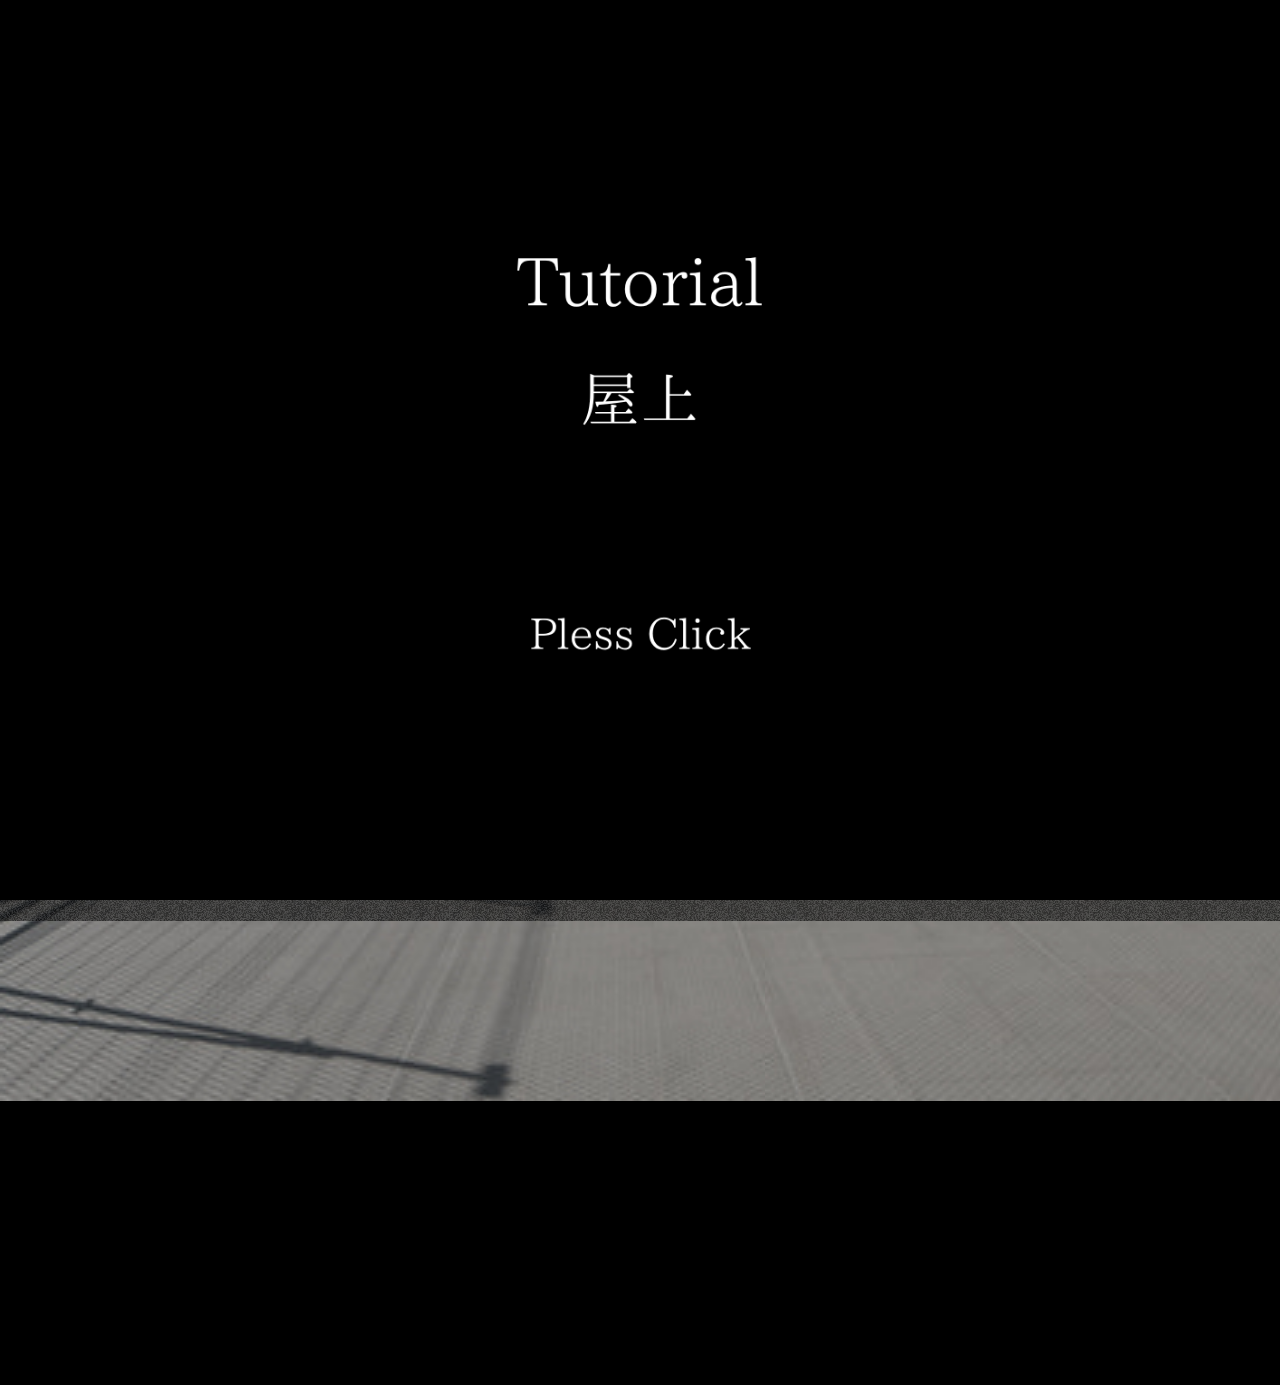
==== index.html @ e2dea238 "Update index.html" ====
<!DOCTYPE html>
<html lang="ja">
<head>
  <meta charset="UTF-8">
  <title>Tutorial</title>
  <link rel="stylesheet" href="Tutorial/0.css">
  <link href="https://fonts.googleapis.com/css2?family=Noto+Serif+JP&display=swap" rel="stylesheet">
　<link rel="shortcut icon" type="img/png" href="アイコン.png">
</head>
<body>

  <!-- 背景 -->
  <div class="bg"></div>
  <div class="black"></div>
  <div class="noise"></div>


<!-- 光る丸 -->
  <div id="light"></div>

<!-- 画像表示用 -->
<div id="viewer">
  <div class="overlay"></div>
  <img id="viewImage1" src="Tutorial/画像/ITEM 生徒証.png">
  <img id="viewImage2" src="Tutorial/画像/生徒証（ゆい）.png">
  <button id="closeBtn">×</button>
</div>

<div id="startScreen">
  <img src="Tutorial/画像/屋上最初.png">
  <div id="startFade"></div>
</div>
  <!-- UI -->
  <div class="ui">
  <br>
  <br>
  <br>
  <br>
  <br>
  <br>
  <br>
  <br>
  <br>
  <br>
  <img id="testid" src="Tutorial/画像/0.png">
  <br>
  <br>
    <div class="input-area">
      <input type="text" id="textBox" readonly>
    </div>

    <div class="controls">
      <button id="deleteBtn">削除</button>
      <button id="enterBtn">決定</button>
    </div>

    <div class="keyboard" id="keyboard"></div>
	 <br>
  </div>
  <script src="Tutorial/0.js"></script>
<!-- 光る丸 -->

</body>
</html>
---- Tutorial/0.css ----
/* ===== 全体リセット ===== */
html, body {
  margin: 0;
  padding: 0;
  height: 100%;
  overflow: auto;
  opacity: 1;
  transition: opacity 3s ease;
  background: black;

  /* 明朝フォント（確実版） */
  font-family: "Yu Mincho", "游明朝", "MS Mincho", serif;
}

body.fade-out {
  opacity: 0;
}
/* 黒フェード用 */
.fade-layer {
  position: fixed;
  top: 0;
  left: 0;
  width: 100%;
  height: 100%;
  background: black;
  opacity: 0;
  pointer-events: none;
  z-index: 999;

  transition: opacity 0.8s ease;
}

/* フェード発動 */
.fade-layer.active {
  opacity: 1;
}
/* inputとbuttonにも強制適用 */
input, button {
  font-family: "Yu Mincho", "游明朝", "MS Mincho", serif;
}

/* ===== 背景 ===== */
.bg {
  position: fixed;
  width: 120%;
  height: 120%;
  background: url("画像/屋上 背景.jpg") no-repeat center;
  background-size: cover;
  z-index: 1;
}

.black {
  position: fixed;
  width: 100%;
  height: 100%;
  background: black;
  opacity: 0.6;
  z-index: 2;
}

.noise {
  position: fixed;
  width: 100%;
  height: 100%;
  background: url("../Noise.gif");
  opacity: 0.15;
  z-index: 3;
  pointer-events: none;
}

/* ===== UI全体 ===== */
.ui {
  position: absolute;
  top: 50%;
  left: 50%;
  transform: translate(-50%, -50%);
  z-index: 10;
  width: 90%;
  text-align: center;
}

#testid {
　　width: 100vw;
    height: 100vw;
	 object-fit: contain;
}

/* ===== 入力欄 ===== */
#textBox {
  width: 20%;
  padding: 12px;
  font-size: 24px;
  text-align: center;

  background: rgba(0,0,0,0.7);
  color: white;
  border: 2px solid white;

  /* 編集・選択禁止 */
  user-select: none;
  pointer-events: none;
}

/* ===== コントロールボタン ===== */
.controls {
  margin-top: 15px;
}

.controls button {
  margin: 5px;
  padding: 10px 20px;
  font-size: 16px;

  background: rgba(0,0,0,0.8);
  color: white;
  border: 1px solid white;
  cursor: pointer;
}

.controls button:hover {
  background: white;
  color: black;
}

/* ===== キーボード（Grid） ===== */
.keyboard {
  margin-top: 15px;

  display: grid;
  grid-template-columns: repeat(10, 45px); /* ← 横最大数 */
  gap: 8px;
  justify-content: center;
}

/* ===== キー ===== */
.key {
  width: 40px;
  height: 40px;
  font-size: 20px;
  color: white;

  background: transparent;
  border: none;
  border-radius: 6px;

  cursor: pointer;
  transition: 0.15s;
}

/* ホバー */
.key:hover {
  background: black;
  color: white;
}

/* 押した感 */
.key:active {
  transform: scale(0.9);
}

/* 光る丸 */
/* 中心やや強め＋外側弱い光 */
/* かなり淡い光 */
#light {
  position: absolute;
  width: 20px;
  height: 20px;
  border-radius: 50%;
  cursor: pointer;

  background: radial-gradient(
    circle,
    rgba(255,255,255,1) 0%,
    rgba(255,255,255,0.6) 40%,
    rgba(255,255,255,0.3) 70%,
    rgba(255,255,255,0) 100%
  );

  filter: blur(4px); /* ← ぼやけ強め */
  z-index: 20;
  top: 500px;
  left: 660px;
  animation: lightPulse 7s ease-in-out infinite;
  pointer-events: auto;
}
/* なめらかな点滅 */



@keyframes lightPulse {
  0% {
    opacity: 0;
  }
  50% {
    opacity: 0.7; /* ← 弱く */
  }
  100% {
    opacity: 0;
  }
}

/* 画像表示エリア */
#viewer {
  position: fixed;
  top: 0;
  left: 0;
  width: 100%;
  height: 100%;

  display: none; /* ← これだけで制御 */
  justify-content: center;
  align-items: center;
  flex-direction: column;

  z-index: 999;
}
/* 黒フェード */
.overlay {
  position: absolute;
  width: 100%;
  height: 100%;
  background: black;
  opacity: 0;
  transition: opacity 0.6s;
  pointer-events: none;
}

/* 画像 */
#viewImage1 {
  max-width: 50%;
  opacity: 0;
  transform: scale(0.9);
  transition: opacity 0.6s, transform 0.6s;
  z-index: 1;
  pointer-events: none;
}

#viewImage2 {
  max-width: 50%;
  opacity: 0;
  transform: scale(0.9);
  transition: opacity 0.6s, transform 0.6s;
  z-index: 1;
  pointer-events: none;
}

/* バツボタン */
#closeBtn {
  margin-top: 20px;
  font-size: 24px;
  background: none;
  color: white;
  border: none;
  cursor: pointer;
  z-index: 1;
}

#viewer.active {
  pointer-events: auto;
}

#viewer:not(.active) {
  pointer-events: none;
}

#startScreen {
  position: fixed;
  top: 0;
  left: 0;
  width: 100%;
  height: 100%;

  display: flex;
  justify-content: center;
  align-items: center;

  background: black;
  z-index: 9999;
  pointer-events: auto;
}

.ui {
  opacity: 0;
  pointer-events: none;
  transition: opacity 1s ease;
}

.ui.show {
  opacity: 1;
  pointer-events: auto;
}

#startScreen img {
  max-width: 50%;
  pointer-events: none;
}

/* フェード用黒レイヤー */
#startFade {
  position: absolute;
  width: 100%;
  height: 100%;
  background: black;
  opacity: 0;
  transition: opacity 0.8s ease;
  pointer-events: none !important;
  z-index: 1;
}

/*此処から先ついか*/
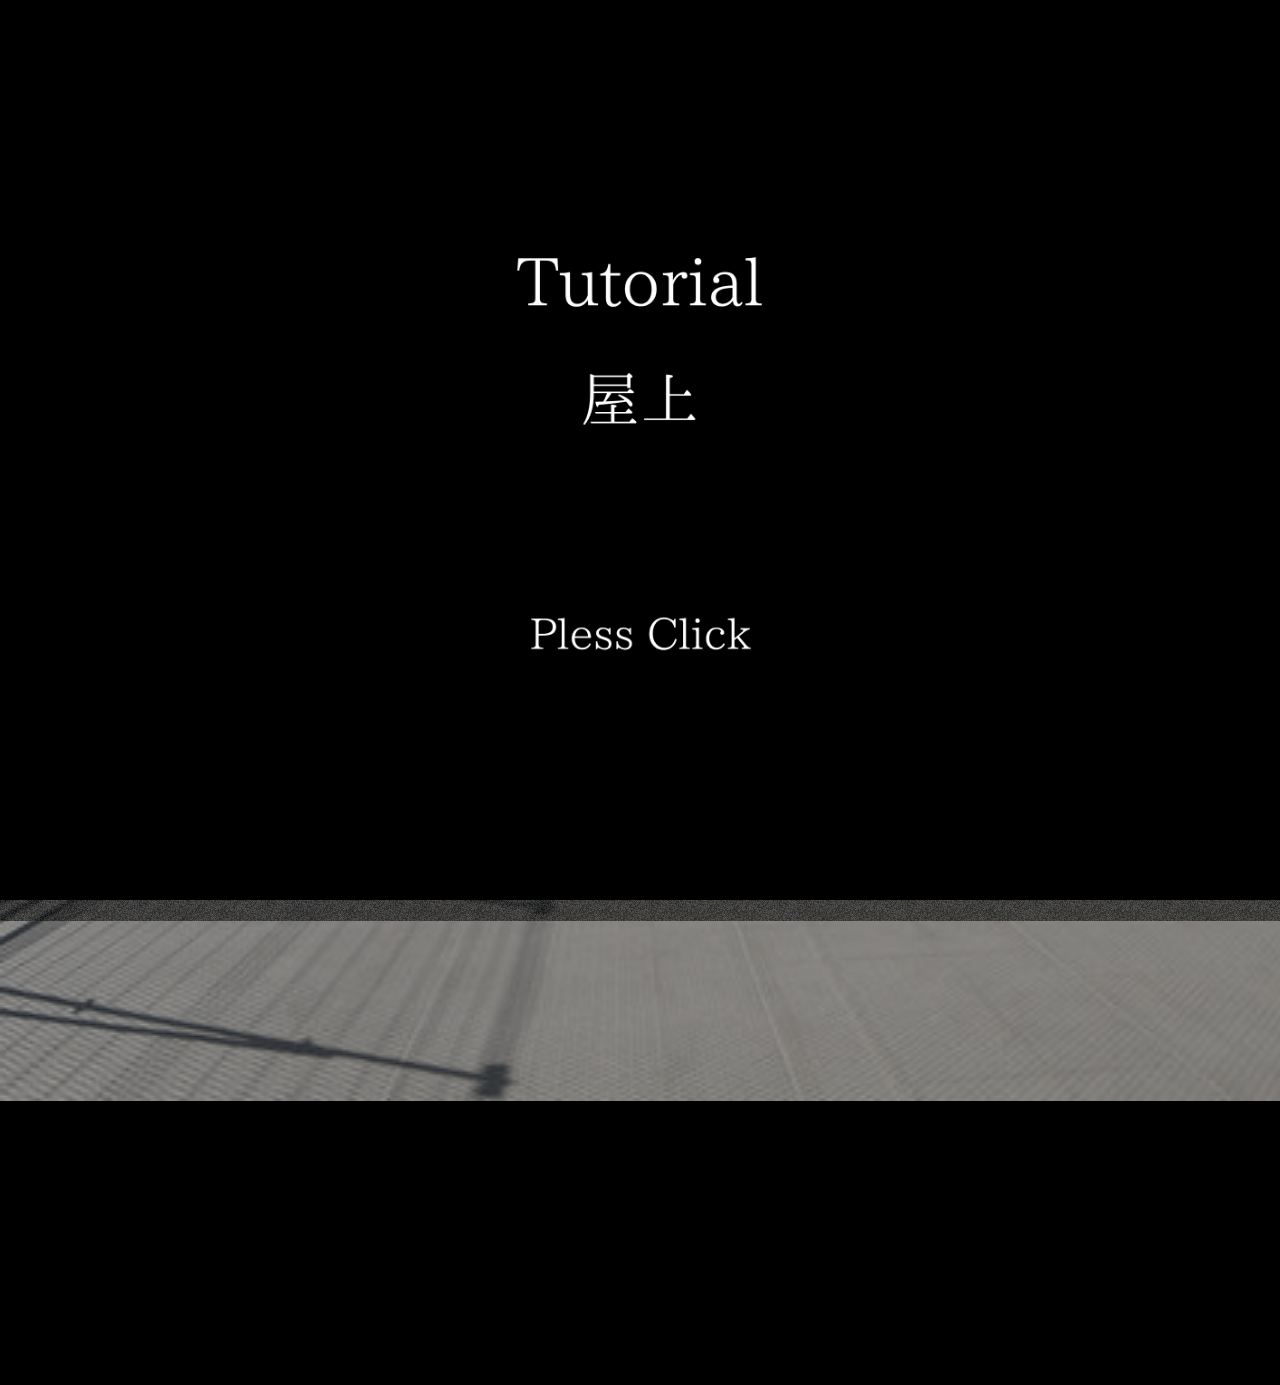
==== commit 271a3ccb: "Update index.html" ====
--- a/index.html
+++ b/index.html
@@ -5,7 +5,7 @@
   <title>Tutorial</title>
   <link rel="stylesheet" href="Tutorial/0.css">
   <link href="https://fonts.googleapis.com/css2?family=Noto+Serif+JP&display=swap" rel="stylesheet">
-　<link rel="shortcut icon" type="img/png" href="アイコン.png">
+　<link rel="icon" type="img/png" href="アイコン.png">
 </head>
 <body>
 
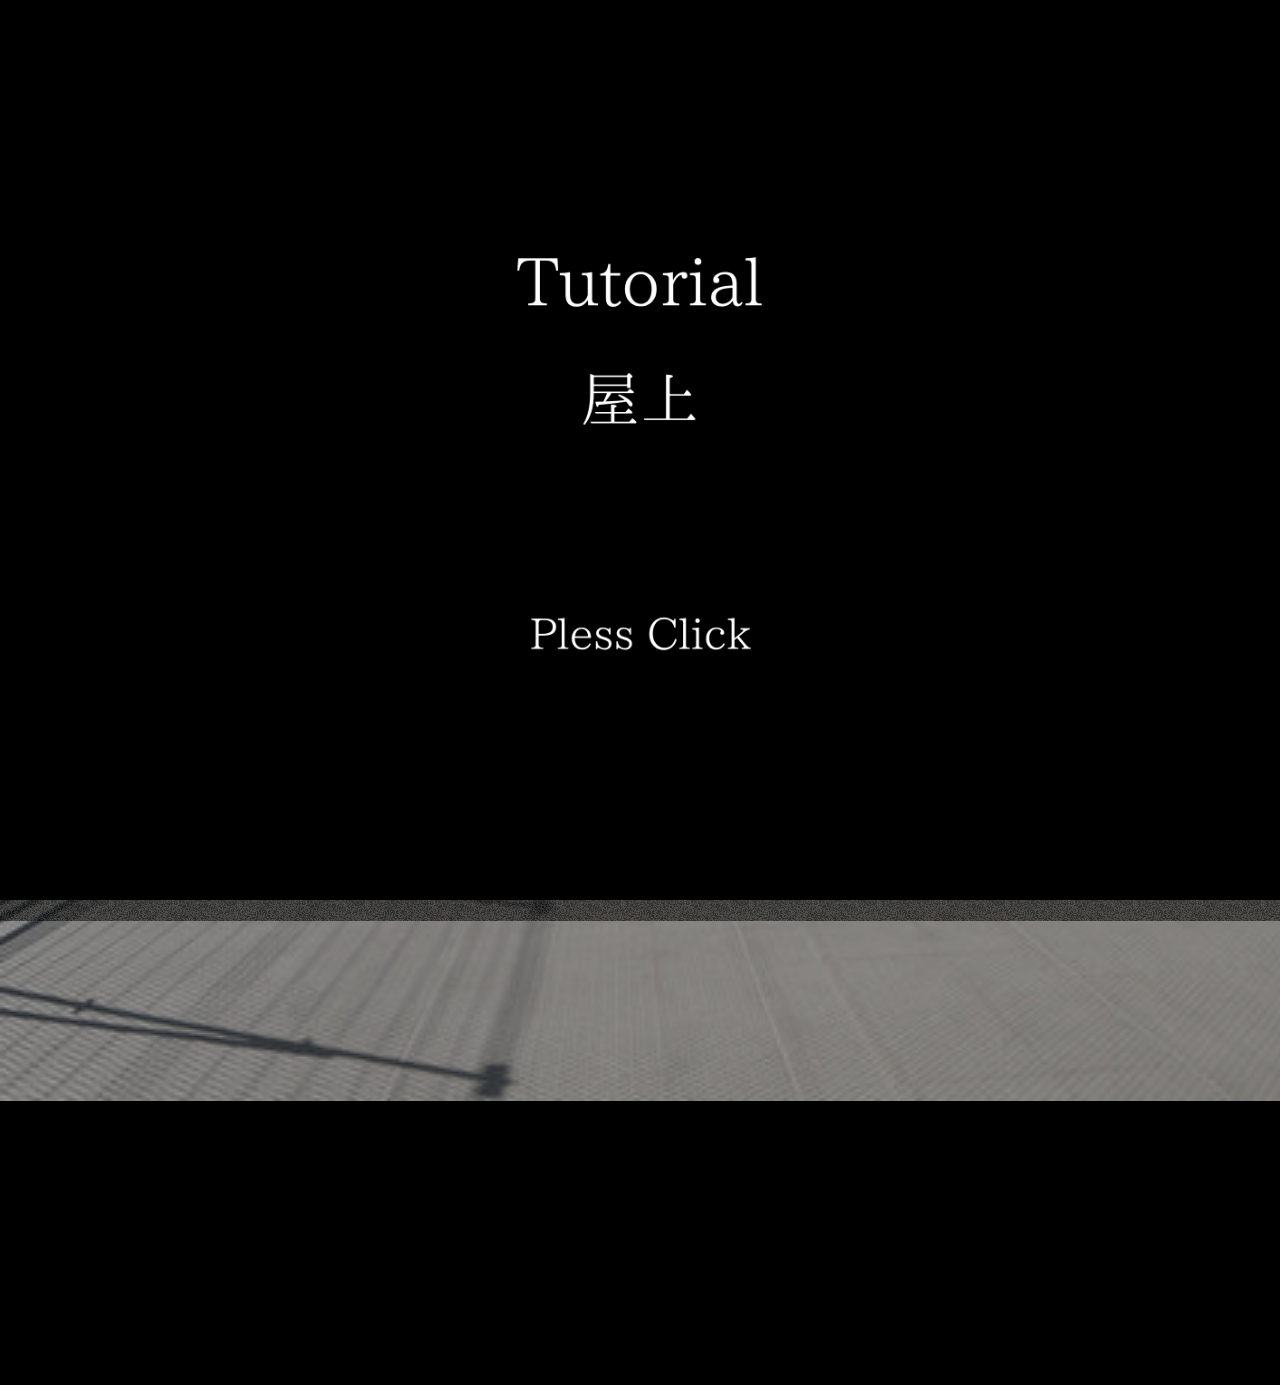
==== commit de37c8f9: "Update index.html" ====
--- a/index.html
+++ b/index.html
@@ -5,7 +5,7 @@
   <title>Tutorial</title>
   <link rel="stylesheet" href="Tutorial/0.css">
   <link href="https://fonts.googleapis.com/css2?family=Noto+Serif+JP&display=swap" rel="stylesheet">
-　<link rel="icon" type="img/png" href="アイコン.png">
+　<link rel="icon" type="image/png" href="icon.png">
 </head>
 <body>
 
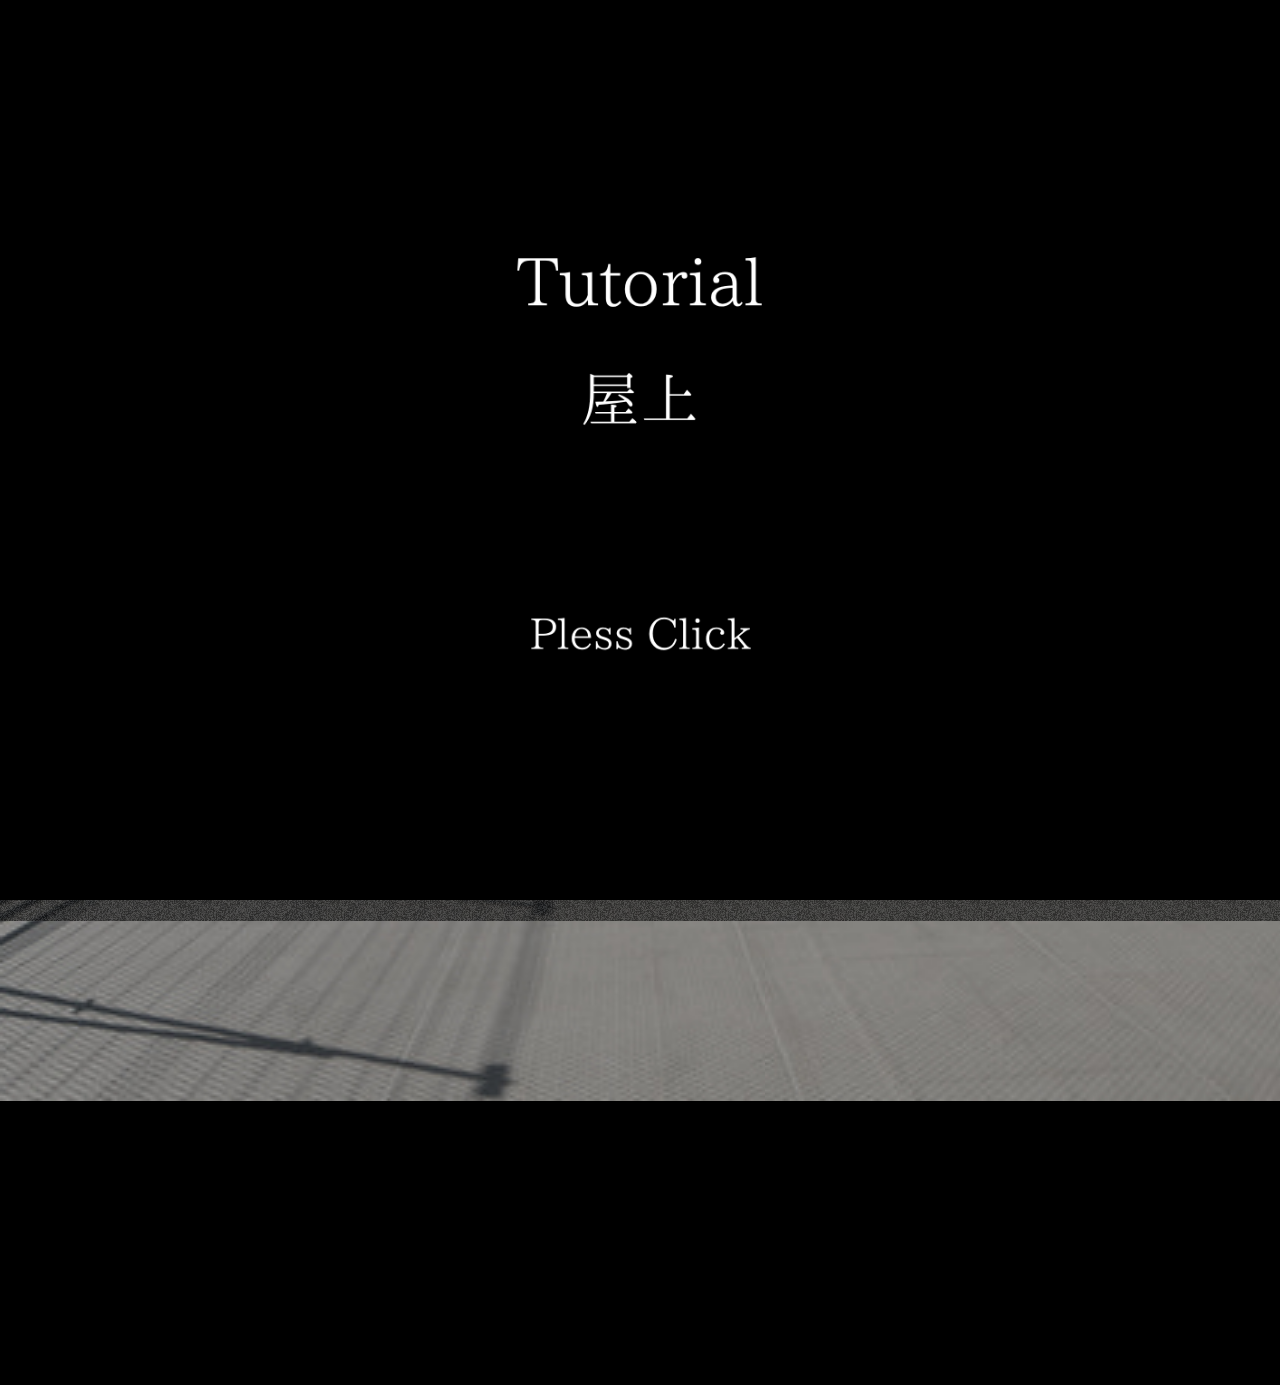
==== commit 6ac08257: "Update favicon link to new directory" ====
--- a/index.html
+++ b/index.html
@@ -5,7 +5,7 @@
   <title>Tutorial</title>
   <link rel="stylesheet" href="Tutorial/0.css">
   <link href="https://fonts.googleapis.com/css2?family=Noto+Serif+JP&display=swap" rel="stylesheet">
-　<link rel="icon" type="image/png" href="icon.png">
+　<link rel="icon" type="image/png" href="icon/icon.png">
 </head>
 <body>
 
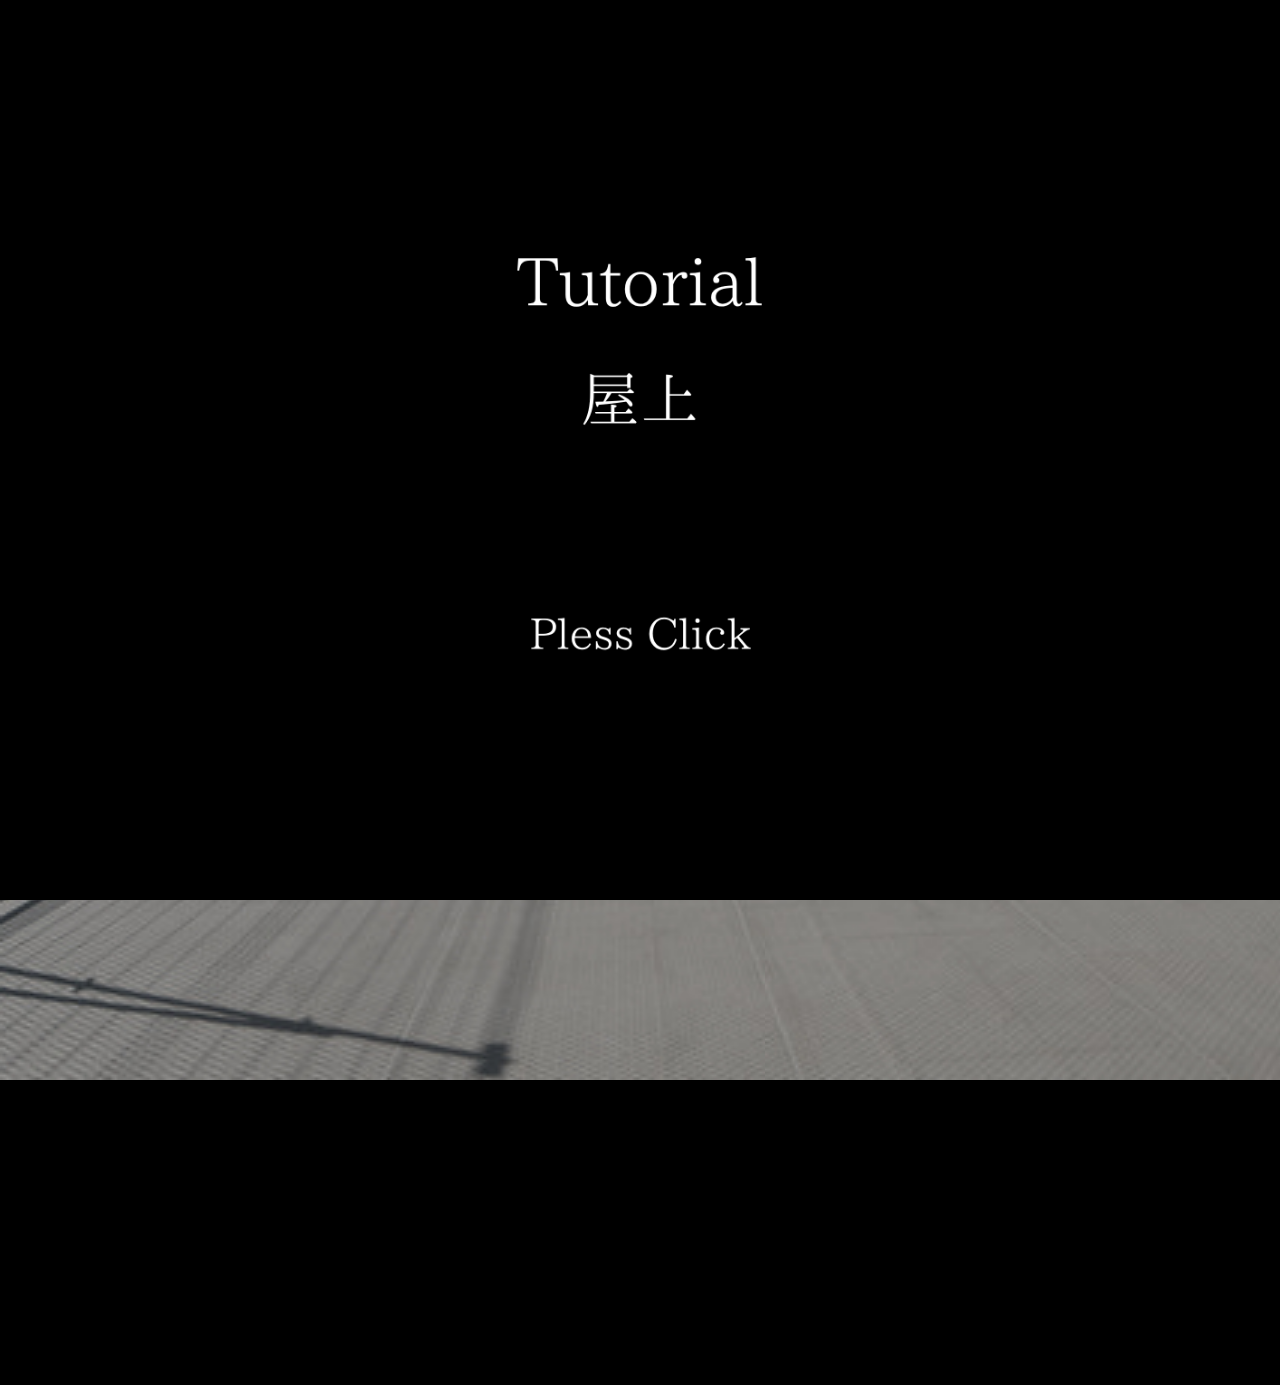
==== commit bbfec8a5: "Update index.html" ====
--- a/index.html
+++ b/index.html
@@ -5,7 +5,8 @@
   <title>Tutorial</title>
   <link rel="stylesheet" href="Tutorial/0.css">
   <link href="https://fonts.googleapis.com/css2?family=Noto+Serif+JP&display=swap" rel="stylesheet">
-　<link rel="icon" type="image/png" href="icon/icon.png">
+  <link rel="icon" href="./icon/icon.png?v=2" type="image/png">
+  <link rel="apple-touch-icon" href="./icon/icon.png">
 </head>
 <body>
 
